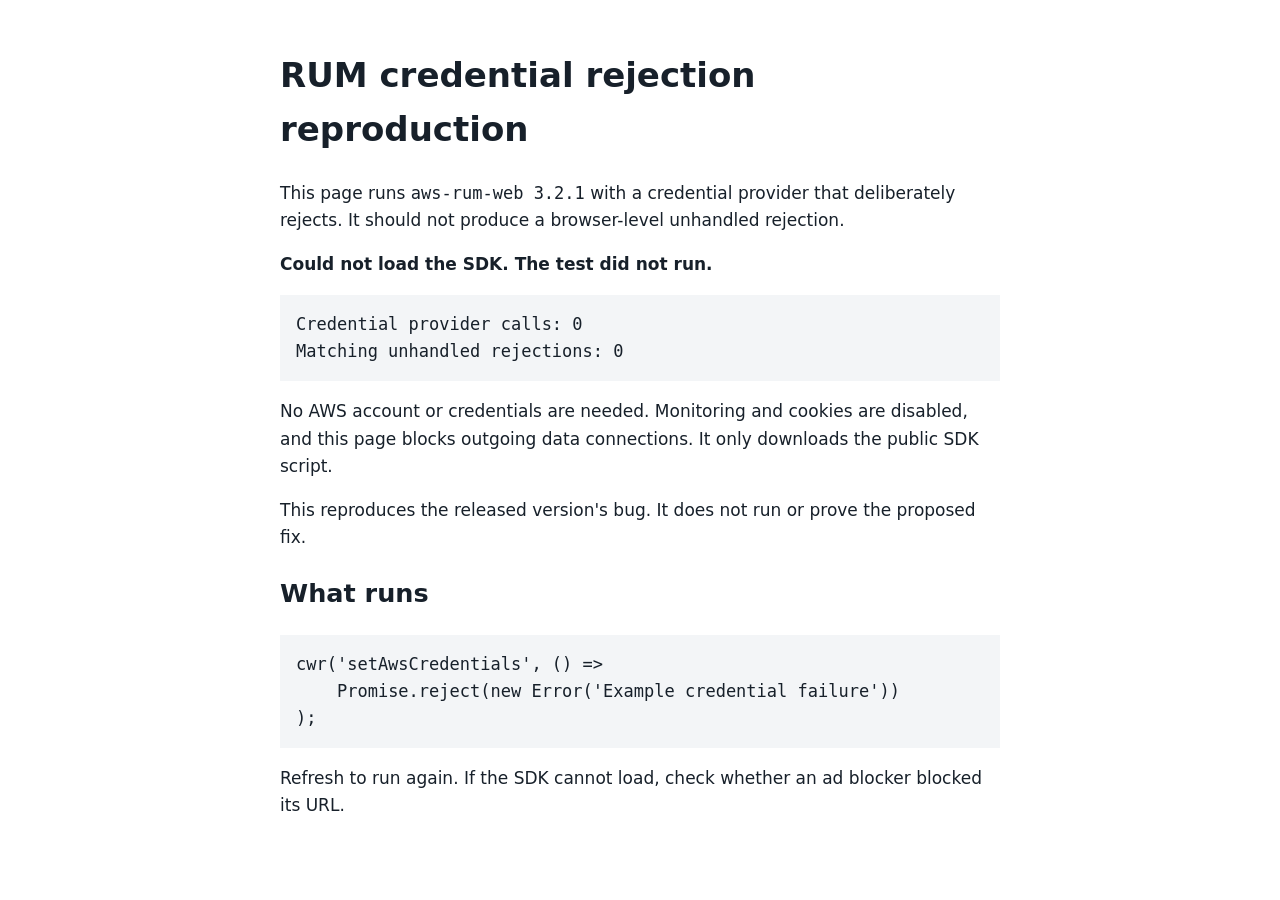
==== index.html @ fe5dd424 "docs: add standalone credential rejection reproduction" ====
<!doctype html>
<html lang="en">
<meta charset="utf-8">
<meta name="viewport" content="width=device-width, initial-scale=1">
<meta http-equiv="Content-Security-Policy" content="default-src 'none'; script-src 'unsafe-inline' https://client.rum.us-east-1.amazonaws.com; style-src 'unsafe-inline'; connect-src 'none'; base-uri 'none'; form-action 'none'">
<title>RUM credential rejection reproduction</title>
<style>
body { font: 17px/1.6 system-ui, sans-serif; max-width: 720px; margin: 48px auto; padding: 0 24px; color: #17202a; }
pre { white-space: pre-wrap; padding: 16px; background: #f3f5f7; }
#status { font-weight: 600; }
</style>
<h1>RUM credential rejection reproduction</h1>
<p>This page runs <code>aws-rum-web 3.2.1</code> with a credential provider that deliberately rejects. It should not produce a browser-level unhandled rejection.</p>
<p id="status" role="status">Loading the released SDK...</p>
<pre id="details">Credential provider calls: 0
Matching unhandled rejections: 0</pre>
<p>No AWS account or credentials are needed. Monitoring and cookies are disabled, and this page blocks outgoing data connections. It only downloads the public SDK script.</p>
<p>This reproduces the released version's bug. It does not run or prove the proposed fix.</p>
<h2>What runs</h2>
<pre>cwr('setAwsCredentials', () =&gt;
    Promise.reject(new Error('Example credential failure'))
);</pre>
<p>Refresh to run again. If the SDK cannot load, check whether an ad blocker blocked its URL.</p>
<script>
const failure = new Error('Example credential failure');
let calls = 0;
let rejections = 0;
const status = document.getElementById('status');
function update() {
    document.getElementById('details').textContent =
        `Credential provider calls: ${calls}\nMatching unhandled rejections: ${rejections}`;
}
window.addEventListener('unhandledrejection', event => {
    if (event.reason !== failure) return;
    rejections++;
    update();
    status.textContent = 'Bug reproduced: the credential failure escaped as an unhandled rejection.';
});
window.AwsRumClient = {
    n: 'cwr', i: '00000000-0000-4000-8000-000000000000', v: '1.0.0', r: 'us-east-1',
    c: { telemetries: [], allowCookies: false, enableRumClient: false, disableAutoPageView: true },
    q: [{ c: 'setAwsCredentials', p: () => {
        calls++;
        update();
        status.textContent = 'Provider called. Waiting for the browser rejection event...';
        return Promise.reject(failure);
    } }]
};
const sdk = document.createElement('script');
sdk.src = 'https://client.rum.us-east-1.amazonaws.com/3.2.1/cwr.js';
sdk.onerror = () => { status.textContent = 'Could not load the SDK. The test did not run.'; };
document.head.appendChild(sdk);
setTimeout(() => {
    if (!calls) status.textContent = 'The provider did not run. Result is inconclusive.';
    else if (!rejections) status.textContent = 'No matching unhandled rejection observed. Check the browser console before drawing a conclusion.';
}, 3000);
</script>
</html>
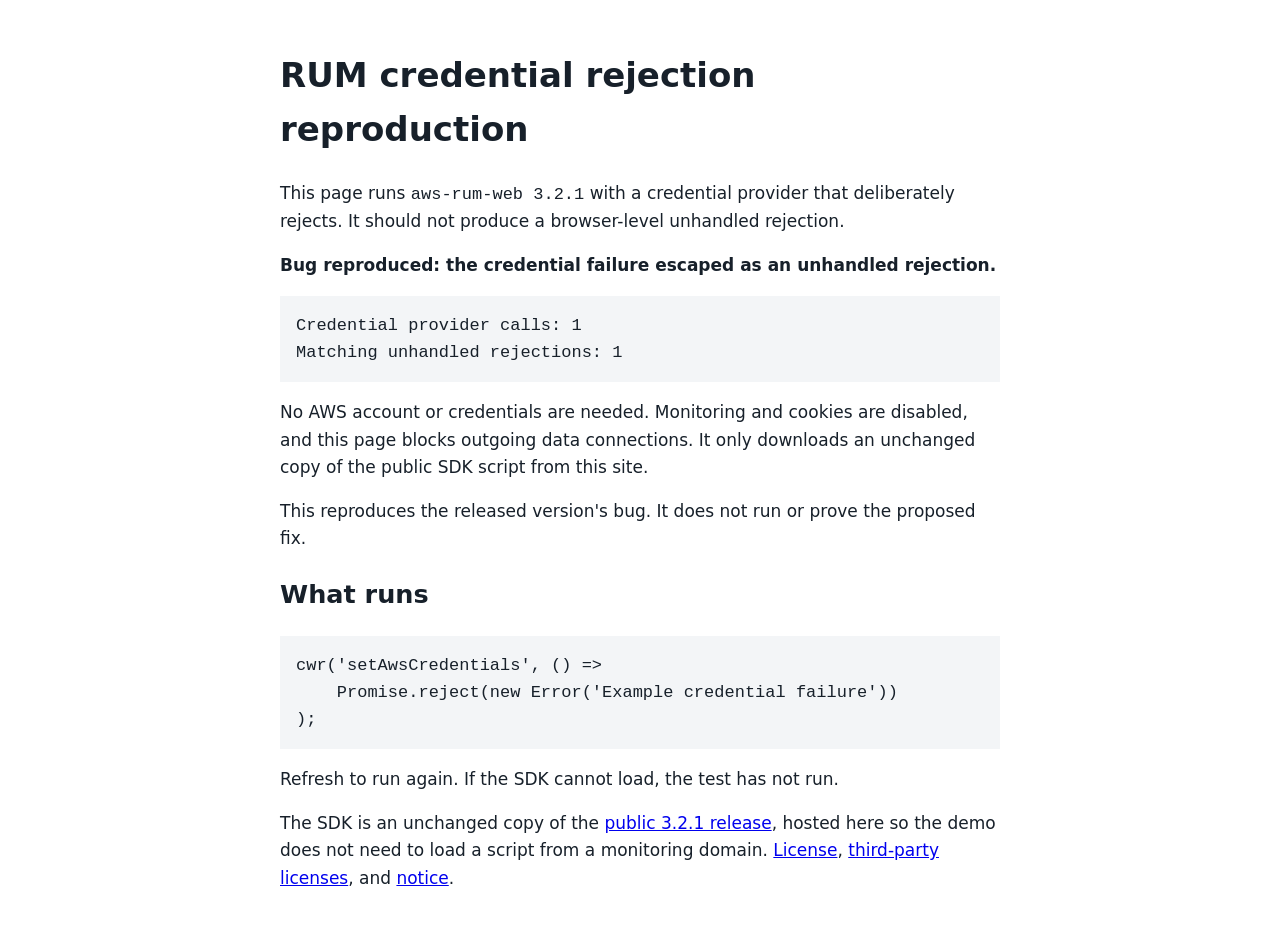
==== commit c2770085: "docs: load reproduction SDK from the demo site" ====
--- a/index.html
+++ b/index.html
@@ -2,7 +2,7 @@
 <html lang="en">
 <meta charset="utf-8">
 <meta name="viewport" content="width=device-width, initial-scale=1">
-<meta http-equiv="Content-Security-Policy" content="default-src 'none'; script-src 'unsafe-inline' https://client.rum.us-east-1.amazonaws.com; style-src 'unsafe-inline'; connect-src 'none'; base-uri 'none'; form-action 'none'">
+<meta http-equiv="Content-Security-Policy" content="default-src 'none'; script-src 'self' 'unsafe-inline'; style-src 'unsafe-inline'; connect-src 'none'; base-uri 'none'; form-action 'none'">
 <title>RUM credential rejection reproduction</title>
 <style>
 body { font: 17px/1.6 system-ui, sans-serif; max-width: 720px; margin: 48px auto; padding: 0 24px; color: #17202a; }
@@ -14,13 +14,14 @@
 <p id="status" role="status">Loading the released SDK...</p>
 <pre id="details">Credential provider calls: 0
 Matching unhandled rejections: 0</pre>
-<p>No AWS account or credentials are needed. Monitoring and cookies are disabled, and this page blocks outgoing data connections. It only downloads the public SDK script.</p>
+<p>No AWS account or credentials are needed. Monitoring and cookies are disabled, and this page blocks outgoing data connections. It only downloads an unchanged copy of the public SDK script from this site.</p>
 <p>This reproduces the released version's bug. It does not run or prove the proposed fix.</p>
 <h2>What runs</h2>
 <pre>cwr('setAwsCredentials', () =&gt;
     Promise.reject(new Error('Example credential failure'))
 );</pre>
-<p>Refresh to run again. If the SDK cannot load, check whether an ad blocker blocked its URL.</p>
+<p>Refresh to run again. If the SDK cannot load, the test has not run.</p>
+<p>The SDK is an unchanged copy of the <a href="https://client.rum.us-east-1.amazonaws.com/3.2.1/cwr.js">public 3.2.1 release</a>, hosted here so the demo does not need to load a script from a monitoring domain. <a href="./sdk/3.2.1/LICENSE">License</a>, <a href="./sdk/3.2.1/LICENSE-THIRD-PARTY">third-party licenses</a>, and <a href="./sdk/3.2.1/NOTICE">notice</a>.</p>
 <script>
 const failure = new Error('Example credential failure');
 let calls = 0;
@@ -47,12 +48,15 @@
     } }]
 };
 const sdk = document.createElement('script');
-sdk.src = 'https://client.rum.us-east-1.amazonaws.com/3.2.1/cwr.js';
+sdk.src = './sdk/3.2.1/sdk.js';
 sdk.onerror = () => { status.textContent = 'Could not load the SDK. The test did not run.'; };
+sdk.onload = () => {
+    if (!calls) status.textContent = 'SDK loaded. Waiting for the credential provider...';
+    setTimeout(() => {
+        if (!calls) status.textContent = 'The SDK loaded but the provider did not run. Result is inconclusive.';
+        else if (!rejections) status.textContent = 'No matching unhandled rejection observed. Check the browser console before drawing a conclusion.';
+    }, 3000);
+};
 document.head.appendChild(sdk);
-setTimeout(() => {
-    if (!calls) status.textContent = 'The provider did not run. Result is inconclusive.';
-    else if (!rejections) status.textContent = 'No matching unhandled rejection observed. Check the browser console before drawing a conclusion.';
-}, 3000);
 </script>
 </html>
